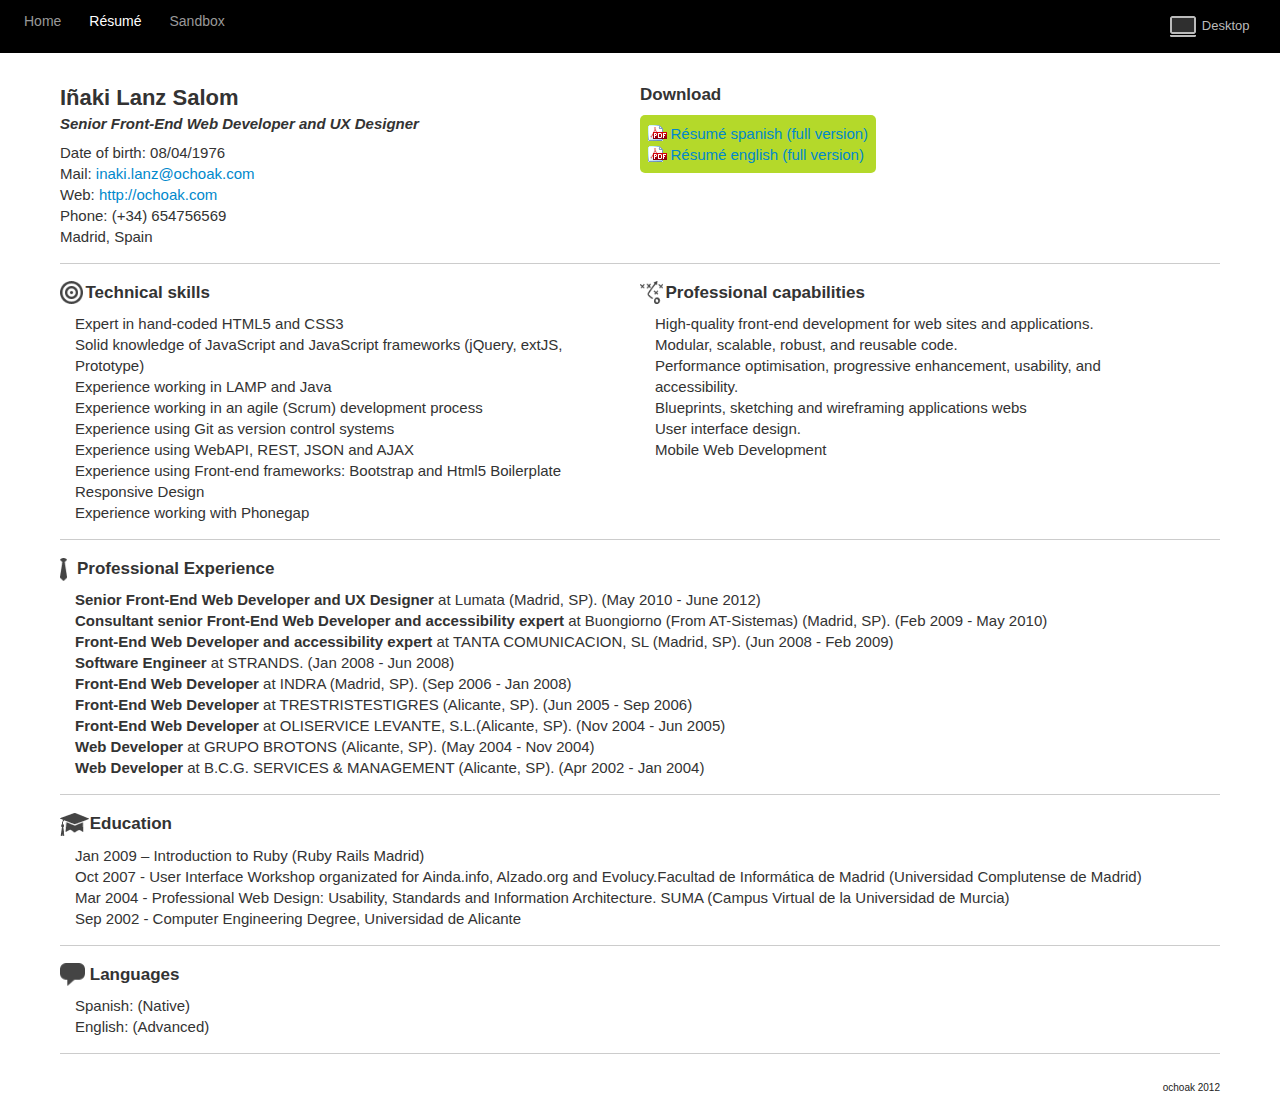
==== resume.html @ 77f53904 "first comit" ====
<!DOCTYPE html>
<!--[if lt IE 7]>      <html class="no-js lt-ie9 lt-ie8 lt-ie7"> <![endif]-->
<!--[if IE 7]>         <html class="no-js lt-ie9 lt-ie8"> <![endif]-->
<!--[if IE 8]>         <html class="no-js lt-ie9"> <![endif]-->
<!--[if gt IE 8]><!--> <html class="no-js"> <!--<![endif]-->
	<head>
		<meta charset="utf-8">
		<meta http-equiv="X-UA-Compatible" content="IE=edge,chrome=1">

		<title>! - Inaki Lanz Salom. Résumé. Senior Front-End Web Developer and UX Designer</title>

		<meta name="Description" content="Iñaki Lanz Salom Senior Front-End Web Developer and UX Designer">
		<meta name="Keywords" content="resume, resumé, front-end, UX, Madrid, Spain, HTML5, CSS3">
		<meta name="author" content="Inaki Lanz Salom">
		<meta name="viewport" content="width=device-width, initial-scale=1.0">

		<link rel="stylesheet" href="css/normalize.min.css">
		<link rel="stylesheet" href="css/main.css">
		<link rel="stylesheet" href="css/style.css">

		<script src="js/vendor/modernizr-2.6.1.min.js"></script>
	</head>
	<body>
		<!--[if lt IE 7]>
		<p class="chromeframe">You are using an outdated browser. <a href="http://browsehappy.com/">Upgrade your browser today</a> or <a href="http://www.google.com/chromeframe/?redirect=true">install Google Chrome Frame</a> to better experience this site.</p>
		<![endif]-->
		
		<div id="nav">
			<nav>
				<ul>
					<li><a href="index.html">Home</a></li>
					<li><a  class="active" href="#">Résumé</a></li>
					<li><a href="#">Sandbox</a></li>
				</ul>	
			</nav>
			<div id="device" class="desktop">Desktop</div>
			<div id="device" class="tablet">Tablet</div>
			<div id="device" class="mobile">&nbsp;</div>
		</div>
		
		<div id="wrapper" class="clearfix">	
			<div id="content" class="resume"> 
				<section>
					<div class="wrappExpertise clearfix">
						<div class="blocks">
							<h1>Iñaki Lanz Salom</h1>
							<ul class="aboutMe">
								<li class="role">Senior Front-End Web Developer and UX Designer</li>
								<li>Date of birth: 08/04/1976</li>
								<li>Mail: <a class="mail" href="#"></a></li>
								<li>Web: <a href="http://www.ochoak.com" target="_blank" title="personal web page">http://ochoak.com</a></li>
								<li>Phone: <span class="phone"></span></li>
								<li>Madrid, Spain</li>
							</ul>
						</div>
						<div class="blocks">
							<h2>Download</h2>
							<ul class="resume">
								<li><a href="./cv/inaki_joseba_lanz_salom_CV_(2012).pdf">Résumé spanish (full version)</a></li>
								<li><a href="./cv/inaki_joseba_lanz_salom_CV_(2012)(eng).pdf">Résumé english (full version)</a></li>  
							</ul>
							<!---p><a href="http://get.adobe.com/es/reader/" alt="Get Adobe Reader" target="_blank"><img src="images/adobereadericon.jpeg" title="Get Adobe Reader" ></a></p-->
						</div>
					</div>
				</section> 
				<hr>
				<section>
					<div class="wrappExpertise clearfix">
						<h2 class="hidden">Expertise</h2>
						<div class="blocks">
							<h3 class="icon skills">Technical skills</h3>
							<ul>
								<li>Expert in hand-coded HTML5 and CSS3</li>
								<li>Solid knowledge of JavaScript and JavaScript frameworks (jQuery, extJS, Prototype)</li>                  
								<li>Experience working in LAMP and Java</li>
								<li>Experience working in an agile (Scrum) development process</li>
								<li>Experience using Git as version control systems</li>
								<li>Experience using WebAPI, REST, JSON and AJAX</li>
								<li>Experience using Front-end frameworks: Bootstrap and Html5 Boilerplate</li>
								<li>Responsive Design</li>
								<li>Experience working with Phonegap</li>
							</ul>
						</div>
						<div class="blocks">
							<h3 class="icon capabilities">Professional capabilities</h3>
							<ul>
								<li>High-quality front-end development for web sites and applications.</li>
								<li>Modular, scalable, robust, and reusable code.</li>
								<li>Performance optimisation, progressive enhancement, usability, and accessibility.</li>
								<li>Blueprints, sketching and wireframing applications webs</li>
								<li>User interface design.</li>    
								<li>Mobile Web Development</li>                
							</ul>	
						</div>
					</div>
				</section> 
				<hr >
				<section>
					<h2 class="icon prof_exp">Professional Experience</h2>
					<ul>
						<li>
							<strong>Senior Front-End Web Developer and UX Designer</strong>
							at Lumata (Madrid, SP). (May 2010 - June 2012)
						</li>
						<li>
							<strong>Consultant senior Front-End Web Developer and accessibility expert</strong>
								at Buongiorno (From AT-Sistemas) (Madrid, SP). (Feb 2009 - May 2010)  
						</li>
						<li>
							<strong>Front-End Web Developer and accessibility expert</strong>
							at TANTA COMUNICACION, SL (Madrid, SP). (Jun 2008 - Feb 2009)  
						</li>
						<li>
							<strong>Software Engineer</strong>
							at STRANDS. (Jan 2008 - Jun 2008) 
						</li>
						<li>
							<strong>Front-End Web Developer</strong>
							at INDRA (Madrid, SP). (Sep 2006 - Jan 2008)    
						</li>
						<li>
							<strong>Front-End Web Developer</strong>
							at TRESTRISTESTIGRES (Alicante, SP). (Jun 2005 - Sep 2006)  
						</li>
						<li>
							<strong>Front-End Web Developer</strong>
							at OLISERVICE LEVANTE, S.L.(Alicante, SP). (Nov 2004 - Jun 2005)  
						</li>
						<li>
							<strong>Web Developer</strong>
							at GRUPO BROTONS (Alicante, SP). (May 2004 - Nov 2004)  
						</li>
						<li>
							<strong>Web Developer</strong>
							at B.C.G. SERVICES & MANAGEMENT (Alicante, SP). (Apr 2002 - Jan 2004) 
						</li>
					</ul>
				</section> 
				<hr >
				<section>
					<h2 class="icon education">Education</h2>     
					<ul>
				      	<li>Jan 2009 – Introduction to Ruby (Ruby Rails Madrid)</li>
				      	<li>Oct 2007 - User Interface Workshop organizated for Ainda.info, Alzado.org and Evolucy.Facultad de Informática de Madrid (Universidad Complutense de Madrid)</li>
				      	<li>Mar 2004 - Professional Web Design: Usability, Standards and Information Architecture. SUMA (Campus Virtual de la Universidad de Murcia)</li>
				      	<li>Sep 2002 - Computer Engineering Degree, Universidad de Alicante</li>
				      </ul>      
				</section>
				<hr >	
				<section>
					<h2 class="iconHeaders languages">Languages</h2>         
					<ul>
						<li>Spanish: (Native)</li>
						<li>English: (Advanced)</li>
					</ul>
				</section>
				<hr >			
			</div>

		</div>
		
		<div id="footer">
			<footer>
				<p>ochoak 2012</p>
			</footer>
		</div>

		<script src="//ajax.googleapis.com/ajax/libs/jquery/1.8.2/jquery.min.js"></script>
		<script>window.jQuery || document.write('<script src="js/vendor/jquery-1.8.2.min.js"><\/script>')</script>

		<script src="js/plugins.js"></script>
		<script src="js/main.js"></script>
	</body>
</html>
---- css/main.css ----
/* ==========================================================================
   HTML5 Boilerplate styles - h5bp.com (generated via initializr.com)
   ========================================================================== */

html,
button,
input,
select,
textarea {
    color: #222;
}

body {
    font-size: 1em;
    line-height: 1.4;
}

::-moz-selection {
    background: #b3d4fc;
    text-shadow: none;
}

::selection {
    background: #b3d4fc;
    text-shadow: none;
}

hr {
    display: block;
    height: 1px;
    border: 0;
    border-top: 1px solid #ccc;
    margin: 1em 0;
    padding: 0;
}

img {
    vertical-align: middle;
}

fieldset {
    border: 0;
    margin: 0;
    padding: 0;
}

textarea {
    resize: vertical;
}

.chromeframe {
    margin: 0.2em 0;
    background: #ccc;
    color: #000;
    padding: 0.2em 0;
}
ul {
    list-style: none;
    margin: 0;
    padding: 0;
}
ul li {
    margin: 0;
    padding: 0;
}

.clearfix:before, .clearfix:after { content: ""; display: table; }
.clearfix:after { clear: both; }
.clearfix { *zoom: 1; }

/* ==========================================================================
   Author's custom styles
   ========================================================================== */















/* ==========================================================================
   Media Queries
   ========================================================================== */

@media only screen and (min-width: 35em) {

}

@media only screen and (-webkit-min-device-pixel-ratio: 1.5),
       only screen and (min-resolution: 144dpi) {

}

/* ==========================================================================
   Helper classes
   ========================================================================== */

.ir {
    background-color: transparent;
    border: 0;
    overflow: hidden;
    *text-indent: -9999px;
}

.ir:before {
    content: "";
    display: block;
    width: 0;
    height: 100%;
}

.hidden {
    display: none !important;
    visibility: hidden;
}

.visuallyhidden {
    border: 0;
    clip: rect(0 0 0 0);
    height: 1px;
    margin: -1px;
    overflow: hidden;
    padding: 0;
    position: absolute;
    width: 1px;
}

.visuallyhidden.focusable:active,
.visuallyhidden.focusable:focus {
    clip: auto;
    height: auto;
    margin: 0;
    overflow: visible;
    position: static;
    width: auto;
}

.invisible {
    visibility: hidden;
}

.clearfix:before,
.clearfix:after {
    content: " ";
    display: table;
}

.clearfix:after {
    clear: both;
}

.clearfix {
    *zoom: 1;
}

/* ==========================================================================
   Print styles
   ========================================================================== */

@media print {
    * {
        background: transparent !important;
        color: #000 !important; /* Black prints faster: h5bp.com/s */
        box-shadow:none !important;
        text-shadow: none !important;
    }

    a,
    a:visited {
        text-decoration: underline;
    }

    a[href]:after {
        content: " (" attr(href) ")";
    }

    abbr[title]:after {
        content: " (" attr(title) ")";
    }

    /*
     * Don't show links for images, or javascript/internal links
     */

    .ir a:after,
    a[href^="javascript:"]:after,
    a[href^="#"]:after {
        content: "";
    }

    pre,
    blockquote {
        border: 1px solid #999;
        page-break-inside: avoid;
    }

    thead {
        display: table-header-group; /* h5bp.com/t */
    }

    tr,
    img {
        page-break-inside: avoid;
    }

    img {
        max-width: 100% !important;
    }

    @page {
        margin: 0.5cm;
    }

    p,
    h2,
    h3 {
        orphans: 3;
        widows: 3;
    }

    h2,
    h3 {
        page-break-after: avoid;
    }
}
---- css/style.css ----
h1 {
  margin: 0;
  padding: 0;
  font-size: 1.375em;
}
/* 22 / 16*/
h2,
h3 {
  margin: 0 0 .5em 0;
  padding: 0;
  font-size: 1.0625em;
}
/* 18 / 16*/
h2.education {
  background: url('../images/education.png');
  background-position: left center;
  background-repeat: no-repeat;
  background-size: auto 95%;
  padding-left: 1.75em;
}
h2.languages {
  background: url('../images/languajes.png');
  background-position: left center;
  background-repeat: no-repeat;
  background-size: auto 95%;
  padding-left: 1.75em;
}
h2.prof_exp {
  background: url('../images/prof_exp.png');
  background-position: left center;
  background-repeat: no-repeat;
  background-size: auto 95%;
  padding-left: 1em;
}
h3.capabilities {
  background: url('../images/capabilities.png');
  background-position: left center;
  background-repeat: no-repeat;
  background-size: auto 95%;
  padding-left: 1.5em;
}
h3.skills {
  background: url('../images/skills.png');
  background-position: left center;
  background-repeat: no-repeat;
  background-size: auto 95%;
  padding-left: 1.5em;
}
body {
  background-color: #ffffff;
  margin: 0;
  padding: 0;
}
#nav {
  padding: .75em 1.5em;
  background-color: #000;
  overflow: hidden;
}
#nav ul {
  float: left;
  margin: auto;
}
#nav ul li {
  float: left;
  margin-right: 2em;
  font-size: 0.875em;
  /* 14 / 16*/

}
#nav a {
  color: #999;
  text-decoration: none;
}
#nav a:hover {
  color: #fff;
  text-decoration: underline;
}
#nav a.active {
  color: #fff;
}
#footer {
  padding: 0 6em;
  font-size: 0.625em;
  /* 10 / 16*/

}
#footer p {
  text-align: right;
}
#device {
  float: right;
  color: #bbbbbb;
  font-size: 0.8125em;
  /* 14 / 16*/
}
#device.desktop {
  display: none;
  padding: .4em 0.5em .4em 2.5em;
  background: url('../images/175-macbook.png');
  background-position: 1% 50%;
  background-repeat: no-repeat;
}
#device.mobile {
  display: none;
  padding: .4em 0.5em .4em 2em;
  background: url('../images/32-iphone.png');
  background-position: 1% 50%;
  background-repeat: no-repeat;
}
#device.tablet {
  display: none;
  padding: .4em 0.5em .4em 2.5em;
  background: url('../images/176-ipad.png');
  background-position: 1% 50%;
  background-repeat: no-repeat;
}
#wrapper {
  margin: 10px auto 0 auto;
  width: 93.75%;
  /* 960px / 1024px */

}
#content {
  overflow: hidden;
  padding: 20px 20px 0px 20px;
  color: #333333;
}
#content a {
  color: #0088cc;
  text-decoration: none;
}
#content a:hover {
  text-decoration: underline;
}
/*
pseudo grid:
	col1: 20%
	col2:40%
*/
#content .col1 {
  float: left;
  width: 18%;
  padding: .5em;
  margin-right: 0%;
  background-color: #eee;
  clear: left;
  margin-bottom: 1em;
  border-radius: 5px;
}
#content .col2 {
  float: right;
  width: 78%;
  padding: .5em;
  margin-left: 0%;
  background-color: #eee;
  margin-bottom: 1em;
  border-radius: 5px;
}
#content .flag {
  background: #b4d92a;
}
ul.aboutMe li {
  font-size: 0.875em;
  /* 14 / 16*/

}
ul.aboutMe li.role {
  font-weight: bold;
  margin-bottom: 0.5em;
  font-style: italic;
}
#contenText {
  overflow: hidden;
  margin: 0;
}
#contenText p {
  margin: 0 0 1em 0;
}
.imgBox {
  float: left;
  width: 18.11%;
  /* 206 / 1024*/

  padding: 2px;
  margin: 0 10px 10px 0;
  background-color: #fff;
  border: solid 1px #ccc;
}
.imgBox img {
  max-width: 100%;
}
/*resume*/
#content.resume {
  background: none;
}
#content.resume section {
  margin-bottom: 1em;
}
#content.resume .blocks {
  width: 45%;
  margin-right: 5%;
  float: left;
}
#content.resume ul li {
  font-size: 0.9375em;
  /* 15/16*/

  padding-left: 1em;
}
#content.resume ul.aboutMe li {
  padding-left: 0em;
}
#content.resume ul.resume {
  background-color: #b4d92a;
  border-radius: 5px;
  padding: .5em;
  float: left;
  width: auto;
}
#content.resume ul.resume li {
  padding-left: 1.5em;
  background: url('../images/icono-mini-archivo-pdf.gif');
  background-position: left center;
  background-repeat: no-repeat;
}
/* media */
@media screen and (max-width: 480px) {
  #nav {
    padding-right: 0px;
  }
  #device.mobile {
    display: block;
    font-size: 0.75em;
    /* 12 / 16*/
  }
}
@media screen and (min-width: 481px) and (max-width: 1024px) {
  #device.tablet {
    display: block;
  }
}
@media screen and (min-width: 1025px) {
  #device.desktop {
    display: block;
  }
}
@media screen and (max-width: 565px) {
  #content.resume .blocks {
    float: left;
    width: 100%;
    margin: 0 0 1em 0;
  }
}
@media screen and (max-width: 895px) {
  #content .col1 {
    display: block;
    float: left;
    width: 100%;
    padding: .5em;
    margin: 0%;
    background-color: #eee;
    clear: left;
    margin-bottom: 1em;
    border-radius: 5px;
  }
  #content .col2 {
    display: block;
    float: left;
    width: 100%;
    padding: .5em;
    margin: 0%;
    background-color: #eee;
    margin-bottom: 1em;
    border-radius: 5px;
  }
  #content .flag {
    background: #b4d92a;
  }
}
@media printer {
  h2,
  h3 {
    padding-left: 0em;
  }
}
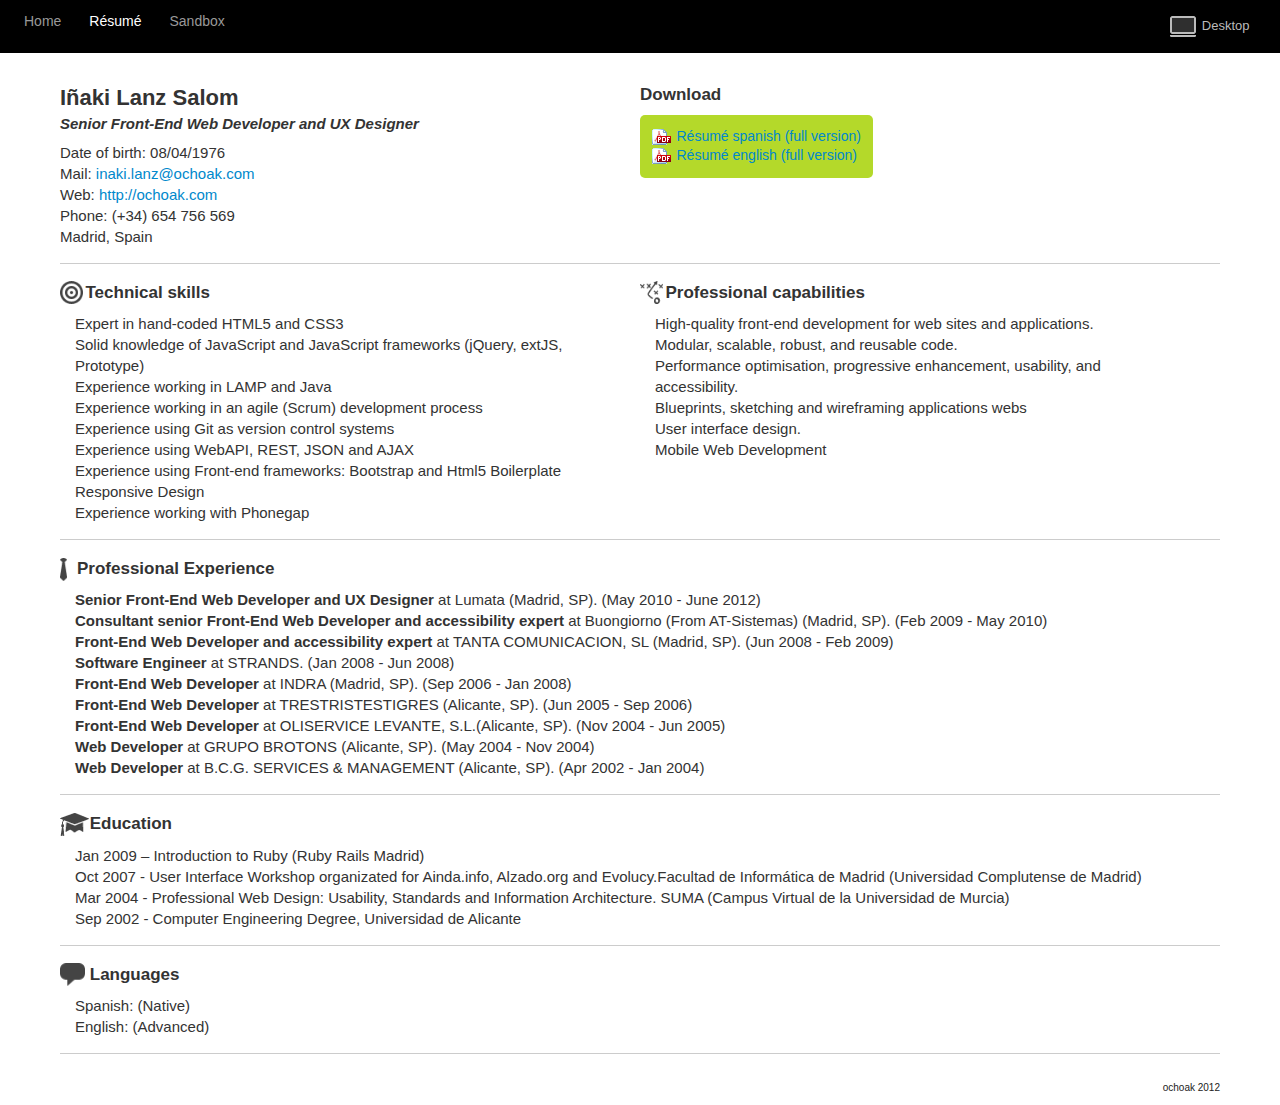
==== commit 9a0f1714: "fixed some html errors" ====
--- a/resume.html
+++ b/resume.html
@@ -7,7 +7,7 @@
 		<meta charset="utf-8">
 		<meta http-equiv="X-UA-Compatible" content="IE=edge,chrome=1">
 
-		<title>! - Inaki Lanz Salom. Résumé. Senior Front-End Web Developer and UX Designer</title>
+		<title>Inaki Lanz Salom. Résumé. Senior Front-End Web Developer and UX Designer</title>
 
 		<meta name="Description" content="Iñaki Lanz Salom Senior Front-End Web Developer and UX Designer">
 		<meta name="Keywords" content="resume, resumé, front-end, UX, Madrid, Spain, HTML5, CSS3">
@@ -33,9 +33,9 @@
 					<li><a href="#">Sandbox</a></li>
 				</ul>	
 			</nav>
-			<div id="device" class="desktop">Desktop</div>
-			<div id="device" class="tablet">Tablet</div>
-			<div id="device" class="mobile">&nbsp;</div>
+			<div class="device desktop">Desktop</div>
+			<div class="device tablet">Tablet</div>
+			<div class="device mobile">&nbsp;</div>
 		</div>
 		
 		<div id="wrapper" class="clearfix">	
--- a/css/main.css
+++ b/css/main.css
@@ -167,7 +167,7 @@
 
 @media print {
     * {
-        background: transparent !important;
+        _background: transparent !important;
         color: #000 !important; /* Black prints faster: h5bp.com/s */
         box-shadow:none !important;
         text-shadow: none !important;
--- a/css/style.css
+++ b/css/style.css
@@ -87,27 +87,27 @@
 #footer p {
   text-align: right;
 }
-#device {
+.device {
   float: right;
   color: #bbbbbb;
   font-size: 0.8125em;
   /* 14 / 16*/
 }
-#device.desktop {
+.desktop {
   display: none;
   padding: .4em 0.5em .4em 2.5em;
   background: url('../images/175-macbook.png');
   background-position: 1% 50%;
   background-repeat: no-repeat;
 }
-#device.mobile {
+.mobile {
   display: none;
   padding: .4em 0.5em .4em 2em;
   background: url('../images/32-iphone.png');
   background-position: 1% 50%;
   background-repeat: no-repeat;
 }
-#device.tablet {
+.tablet {
   display: none;
   padding: .4em 0.5em .4em 2.5em;
   background: url('../images/176-ipad.png');
@@ -213,12 +213,15 @@
 #content.resume ul.resume {
   background-color: #b4d92a;
   border-radius: 5px;
-  padding: .5em;
+  padding: .75em;
   float: left;
   width: auto;
 }
 #content.resume ul.resume li {
-  padding-left: 1.5em;
+  font-size: 0.875em;
+  /* 15/16*/
+
+  padding-left: 1.75em;
   background: url('../images/icono-mini-archivo-pdf.gif');
   background-position: left center;
   background-repeat: no-repeat;
@@ -228,19 +231,19 @@
   #nav {
     padding-right: 0px;
   }
-  #device.mobile {
+  .mobile {
     display: block;
     font-size: 0.75em;
     /* 12 / 16*/
   }
 }
 @media screen and (min-width: 481px) and (max-width: 1024px) {
-  #device.tablet {
+  .tablet {
     display: block;
   }
 }
 @media screen and (min-width: 1025px) {
-  #device.desktop {
+  .desktop {
     display: block;
   }
 }
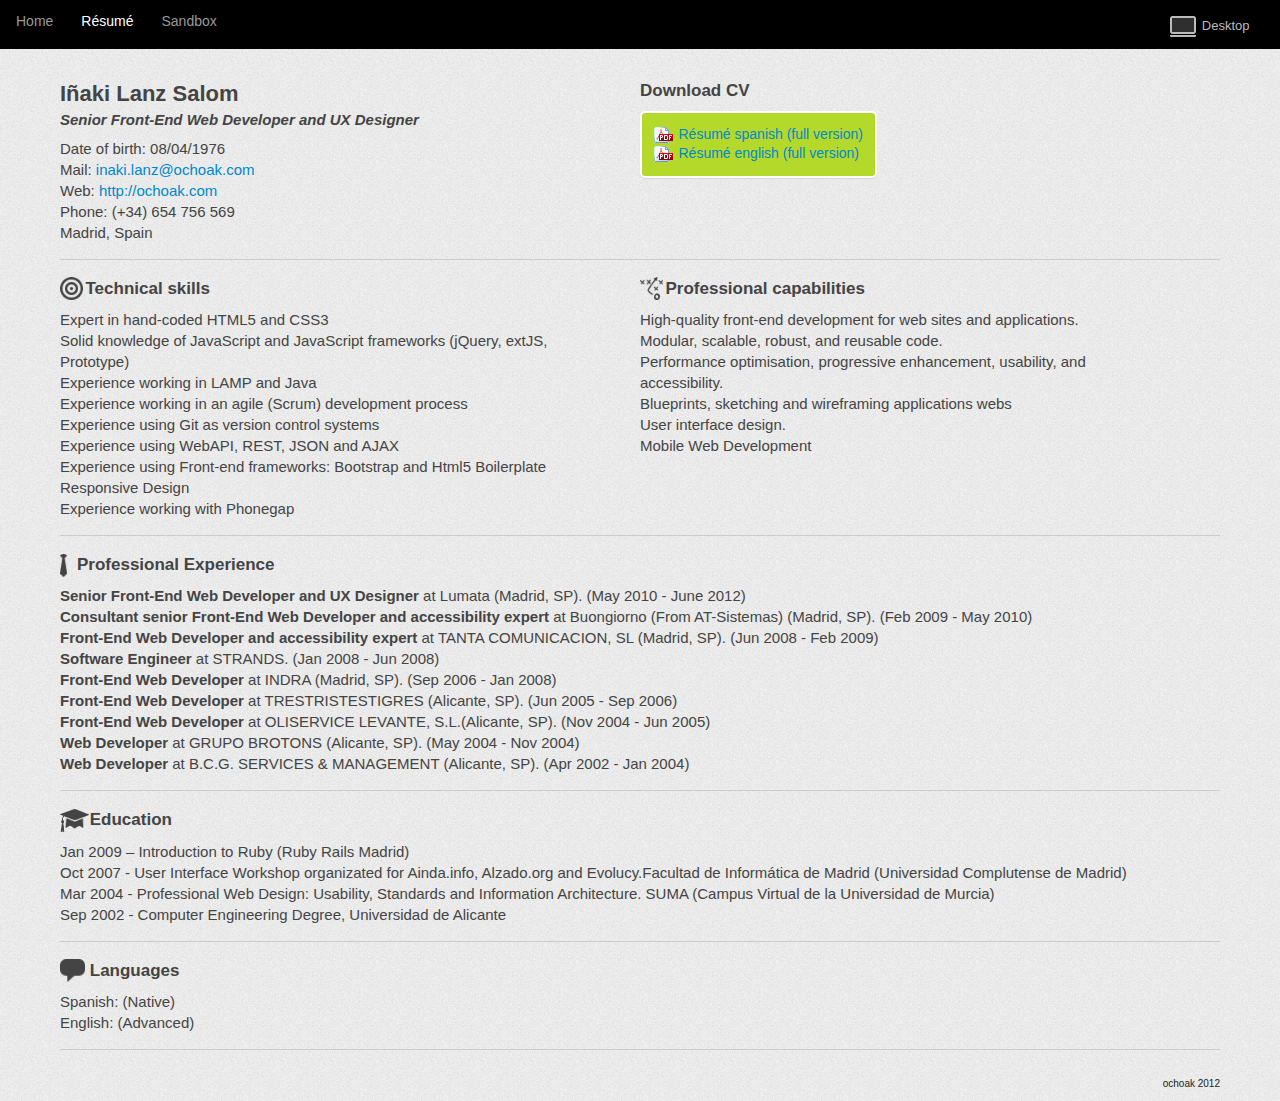
==== commit 612f2f04: "shadows, bg color and other stuff" ====
--- a/resume.html
+++ b/resume.html
@@ -54,7 +54,7 @@
 							</ul>
 						</div>
 						<div class="blocks">
-							<h2>Download</h2>
+							<h2>Download CV</h2>
 							<ul class="resume">
 								<li><a href="./cv/inaki_joseba_lanz_salom_CV_(2012).pdf">Résumé spanish (full version)</a></li>
 								<li><a href="./cv/inaki_joseba_lanz_salom_CV_(2012)(eng).pdf">Résumé english (full version)</a></li>  
--- a/css/style.css
+++ b/css/style.css
@@ -1,3 +1,4 @@
+/*@color-flag: #FBF5CD;*/
 h1 {
   margin: 0;
   padding: 0;
@@ -48,11 +49,12 @@
 }
 body {
   background-color: #ffffff;
+  background: url('../images/bg.gif');
   margin: 0;
   padding: 0;
 }
 #nav {
-  padding: .75em 1.5em;
+  padding: .75em 1.5em .5em 1em;
   background-color: #000;
   overflow: hidden;
 }
@@ -123,7 +125,7 @@
 #content {
   overflow: hidden;
   padding: 20px 20px 0px 20px;
-  color: #333333;
+  color: #444444;
 }
 #content a {
   color: #0088cc;
@@ -142,19 +144,31 @@
   width: 18%;
   padding: .5em;
   margin-right: 0%;
-  background-color: #eee;
+  background-color: #F4F4F4;
+  border: solid 2px #ffffff;
   clear: left;
   margin-bottom: 1em;
   border-radius: 5px;
+  -webkit-border-radius: 5px;
+  -moz-border-radius: 5px;
+  box-shadow: 0 1px 1px #D6D6D6;
+  -webkit-box-shadow: 0 1px 1px #D6D6D6;
+  -moz-box-shadow: 0 1px 1px #D6D6D6;
 }
 #content .col2 {
   float: right;
   width: 78%;
   padding: .5em;
   margin-left: 0%;
-  background-color: #eee;
+  background-color: #F4F4F4;
+  border: solid 2px #ffffff;
   margin-bottom: 1em;
   border-radius: 5px;
+  -webkit-border-radius: 5px;
+  -moz-border-radius: 5px;
+  box-shadow: 0 1px 1px #D6D6D6;
+  -webkit-box-shadow: 0 1px 1px #D6D6D6;
+  -moz-box-shadow: 0 1px 1px #D6D6D6;
 }
 #content .flag {
   background: #b4d92a;
@@ -205,17 +219,23 @@
   font-size: 0.9375em;
   /* 15/16*/
 
-  padding-left: 1em;
+  padding-left: 0em;
 }
 #content.resume ul.aboutMe li {
   padding-left: 0em;
 }
 #content.resume ul.resume {
   background-color: #b4d92a;
+  border: solid 2px #fff;
   border-radius: 5px;
+  -webkit-border-radius: 5px;
+  -moz-border-radius: 5px;
   padding: .75em;
   float: left;
   width: auto;
+  box-shadow: 0 1px 1px #D6D6D6;
+  -webkit-box-shadow: 0 1px 1px #D6D6D6;
+  -moz-box-shadow: 0 1px 1px #D6D6D6;
 }
 #content.resume ul.resume li {
   font-size: 0.875em;
@@ -265,6 +285,8 @@
     clear: left;
     margin-bottom: 1em;
     border-radius: 5px;
+    -webkit-border-radius: 5px;
+    -moz-border-radius: 5px;
   }
   #content .col2 {
     display: block;
@@ -275,6 +297,8 @@
     background-color: #eee;
     margin-bottom: 1em;
     border-radius: 5px;
+    -webkit-border-radius: 5px;
+    -moz-border-radius: 5px;
   }
   #content .flag {
     background: #b4d92a;
